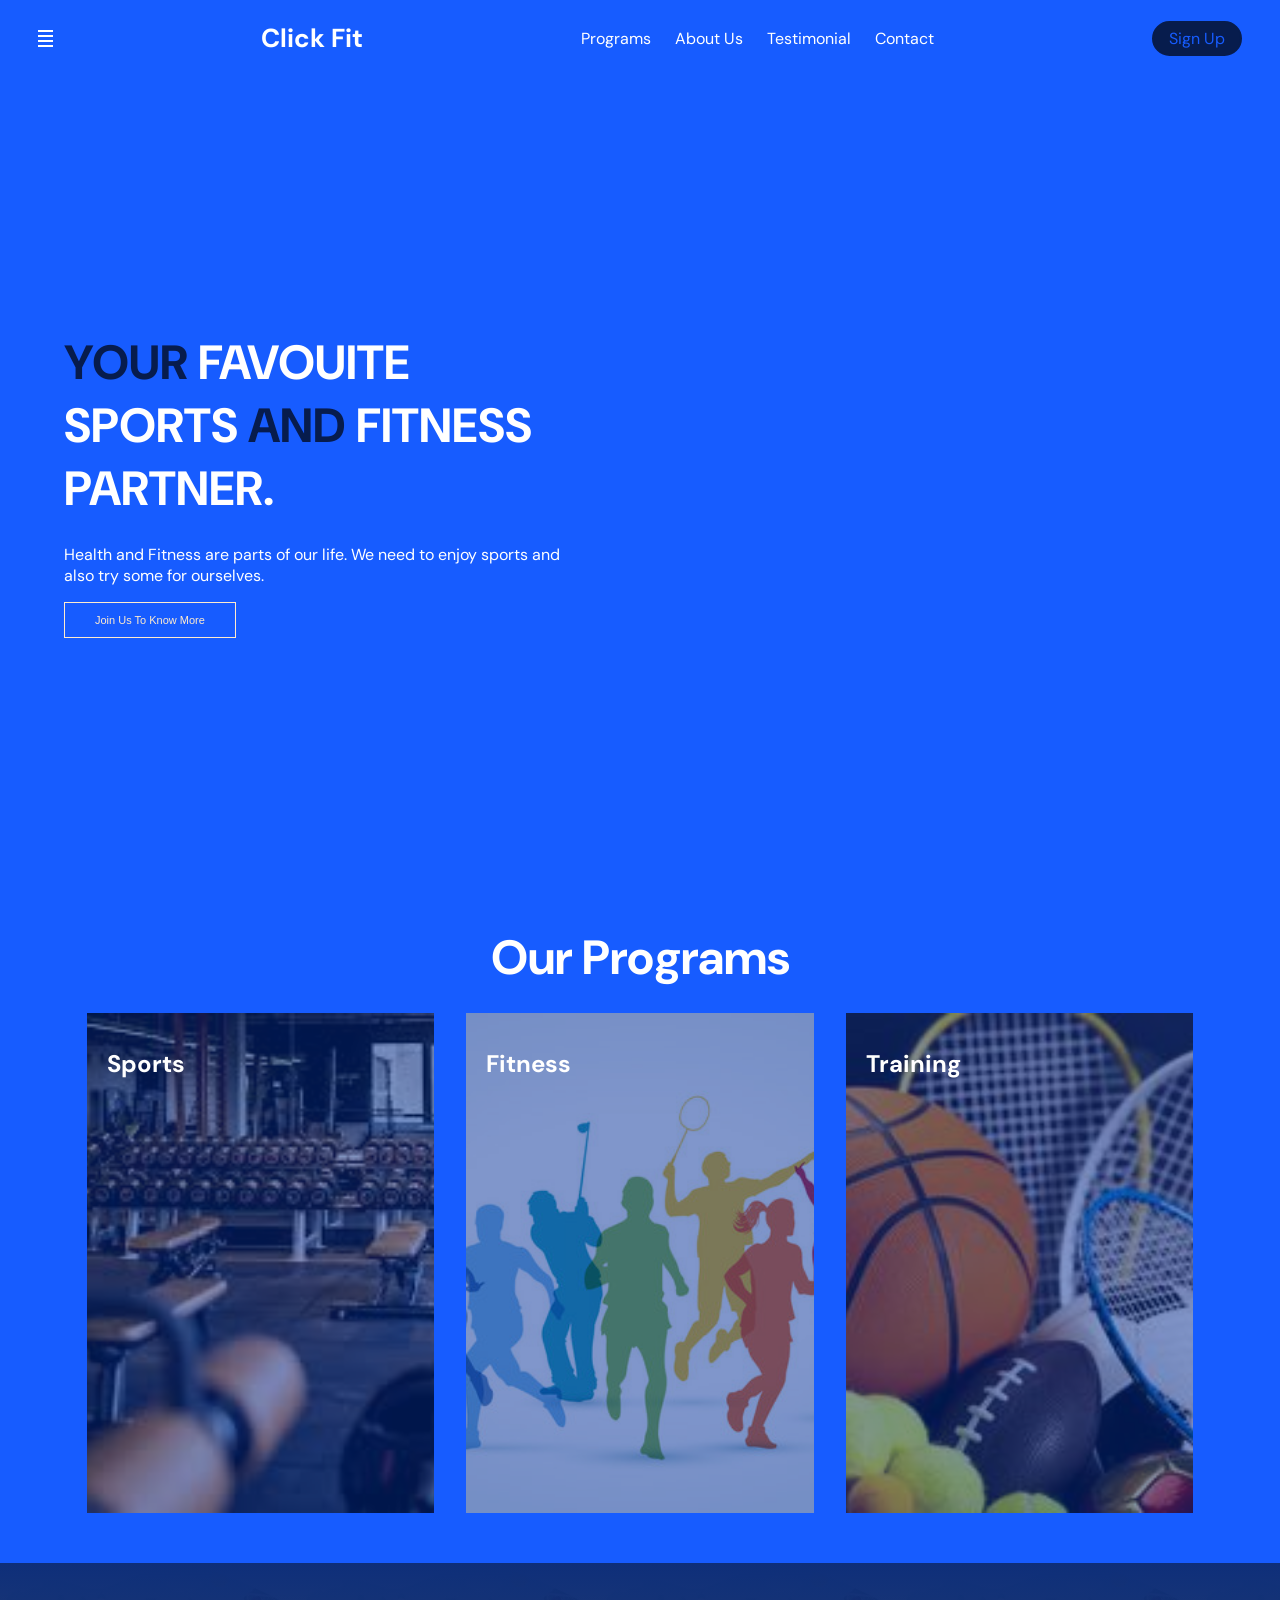
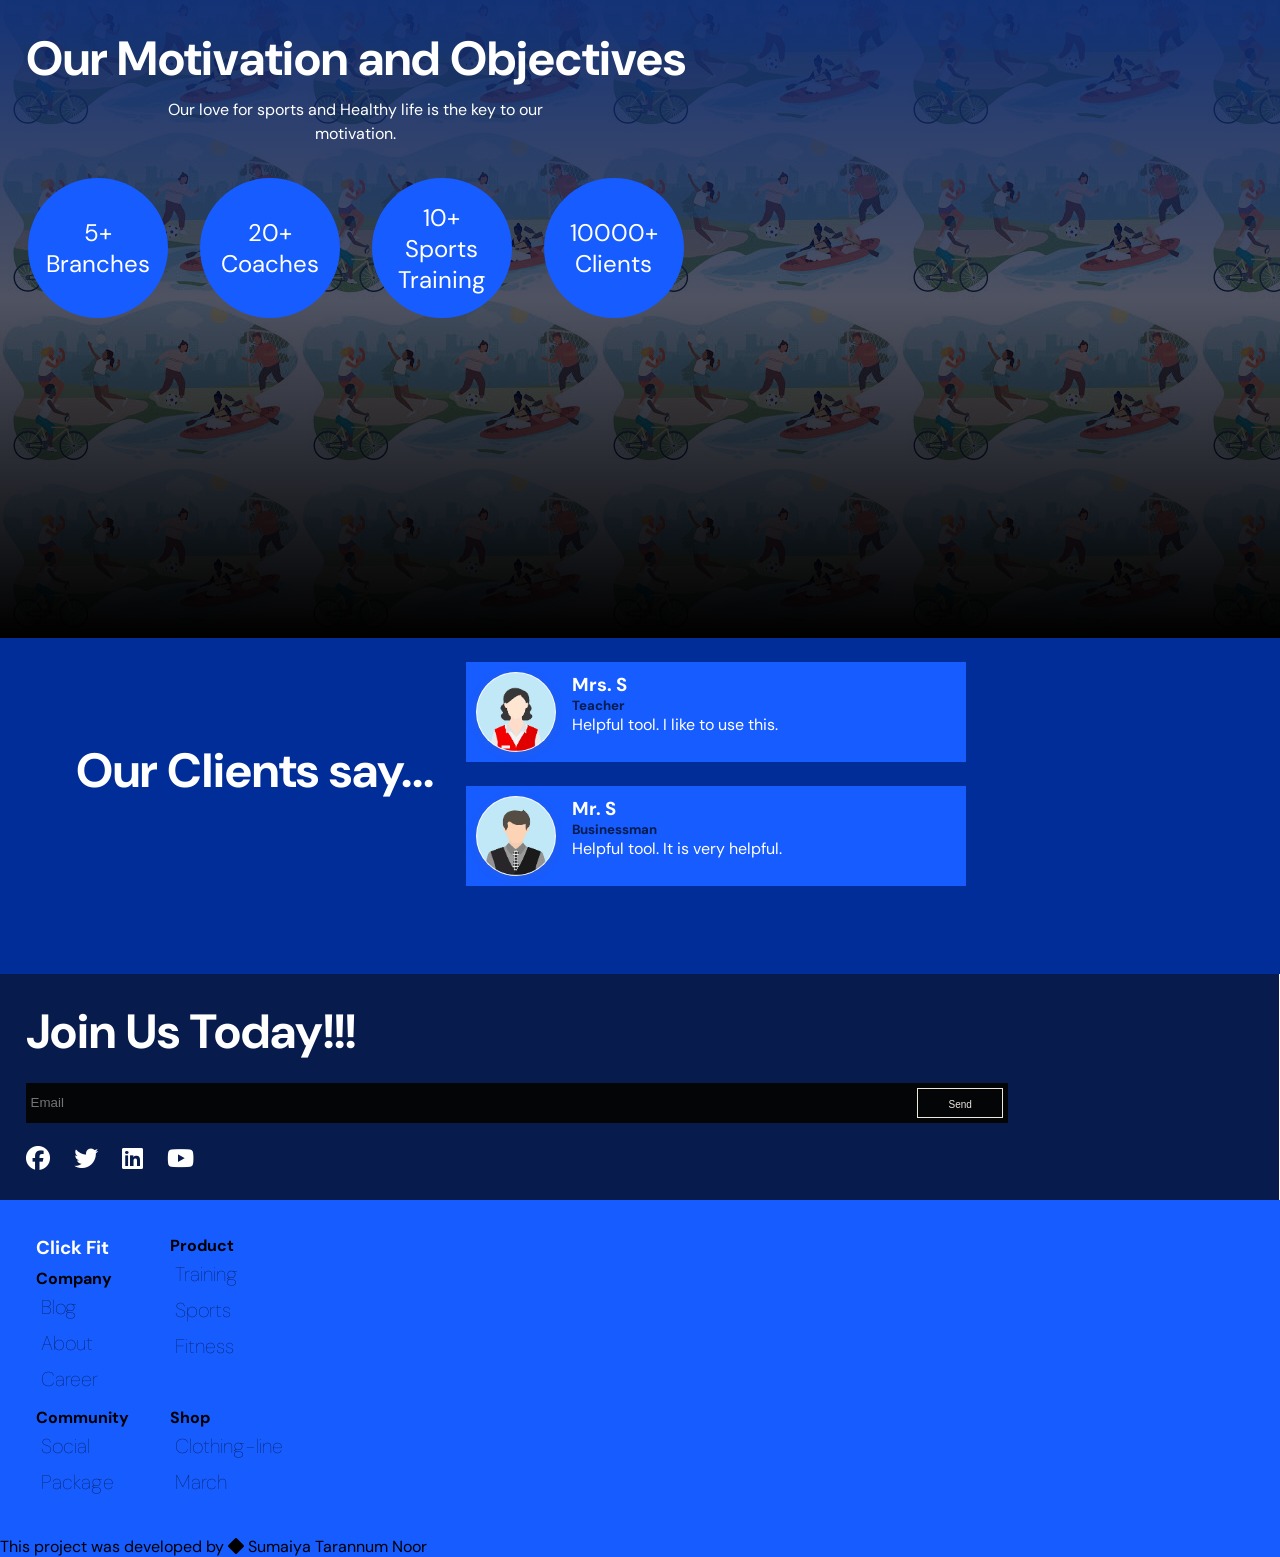
==== index.html @ 51a0aca2 "Add files via upload" ====
<!DOCTYPE html>
<html lang="en">
<head>
    <meta charset="UTF-8">
    <meta name="viewport" content="width=device-width, initial-scale=1.0">
    <link href="https://fonts.googleapis.com/css2?family=DM+Sans:opsz,wght@9..40,400;9..40,700&family=Poppins:wght@200;300;400;500;600;700&family=Raleway:wght@200;400;500;600;700;800&display=swap" rel="stylesheet">
    <link rel="stylesheet" href="https://cdnjs.cloudflare.com/ajax/libs/font-awesome/6.5.1/css/all.min.css" integrity="sha512-DTOQO9RWCH3ppGqcWaEA1BIZOC6xxalwEsw9c2QQeAIftl+Vegovlnee1c9QX4TctnWMn13TZye+giMm8e2LwA==" crossorigin="anonymous" referrerpolicy="no-referrer" />
    <link rel="stylesheet" href="style.css">
    <script src="./jquery.js"></script>
    <title>Click Fit</title>
</head>
<body>
    <nav class="navbar">
        <div class="menu-toggle">
            <span class="bar"></span>
            <span class="bar"></span>
            <span class="bar"></span>
            <span class="bar"></span>
        </div>
        <a href="#home" class="logo">Click Fit</a>
        <div class="menus">
            <a href="#program">Programs</a>
            <a href="#aboutus">About Us</a>
            <a href="#clients">Testimonial</a>
            <a href="#contact">Contact</a>

        </div>
        <a href="#" class="signup">Sign Up</a>
    </nav>
    <section class="header" id="home">
        <div class="header-desc">
            <div class="title"><span>YOUR </span>FAVOUITE <br>SPORTS <span>AND </span> FITNESS PARTNER.</div>
            <P >Health and Fitness are parts of our life. We need to enjoy sports and also try some for ourselves.</P>
            <button class="header-btn">Join Us To Know More</button>
        </div>
    </section>
    <section class="program" id="program">
        <div class="title">Our Programs</div>
        <div class="program-wrapper">
            <div class="program-card">
                <img src="images/background2.jpg" alt="" class="program-img">
                <div class="program-title">Sports</div>
                <div class="program-detail">
                    <p>Learn to play your favourite sport and keep fit.</p>
                    <button class="program-btn">Learn More</button>
                </div>
            </div>
            <div class="program-card">
                <img src="images/background3.jpg" alt="" class="program-img">
                <div class="program-title">Fitness</div>
                <div class="program-detail">
                    <p>Learn to play your favourite sport and keep fit.</p>
                    <button class="program-btn">Learn More</button>
                </div>
            </div>
            <div class="program-card">
                <img src="images/background4.jpg" alt="" class="program-img">
                <div class="program-title">Training</div>
                <div class="program-detail">
                    <p>Learn to play your favourite sport and keep fit.</p>
                    <button class="program-btn">Learn More</button>
                </div>
            </div>
        </div>
    </section>
    <section class="story" id="aboutus">
        <div class="story-wrapper">
            <div class="title">Our Motivation and Objectives</div>
            <p class="story-desc">Our love for sports and Healthy life is the key to our motivation.</p>
            <div class="story-count">
                <div class="story-card">
                    <p class="story-numb">5+</p>
                    <p class="story-numb">Branches</p>
                </div>
                <div class="story-card">
                    <p class="story-numb">20+</p>
                    <p class="story-numb">Coaches</p>
                </div>
                <div class="story-card">
                    <p class="story-numb">10+</p>
                    <p class="story-numb">Sports Training</p>
                </div>
                <div class="story-card">
                    <p class="story-numb">10000+</p>
                    <p class="story-numb">Clients</p>
                </div>
            </div>
        </div>
    </section>
    <section class="client" id="clients">
        <div class="title">Our Clients say...</div>
            <div class="client-wrapper">
                <div class="client-card">
                    <img src="images/client1.png" alt="" class="client-img">
                    <div class="client-detail">
                        <h3>Mrs. S</h3>
                        <h5>Teacher</h5>
                        <p>Helpful tool. I like to use this.</p>
                    </div>
                </div>
                <div class="client-card">
                    <img src="images/client2.png" alt="" class="client-img">
                    <div class="client-detail">
                        <h3>Mr. S</h3>
                        <h5>Businessman</h5>
                        <p>Helpful tool. It is very helpful.</p>
                    </div>
                </div>
            </div>
    </section>
    <footer>
        <div class="contact">
        <div class="title">
            <p>Join Us Today!!!</p>
            <div class="contact-form">
                <input type="text" placeholder="Email">
                <button class="contact-btn">Send</button>            </div>
        </div>
        <div class="social">
            <a href="#"><i class="fa-brands fa-facebook"></i></a>
            <a href="#"><i class="fa-brands fa-twitter"></i></a>
            <a href="#"><i class="fa-brands fa-linkedin"></i></a>
            <a href="#"><i class="fa-brands fa-youtube"></i></a>
        </div>
    </div>
    <div class="footer-menus">
        <div class="footer-wrapper">
            <div class="footer-card">
                <h3>
                    Click Fit
                </h3>
                <h4>Company</h4>
                <a href="#">Blog</a>
                <a href="#aboutus">About</a>
                <a href="#">Career</a>
            </div>
            <div class="footer-card">
                <h4>Product</h4>

                <a href="#">Training</a>
                <a href="#">Sports</a>
                <a href="#">Fitness</a>
            </div>
        </div>
        <div class="footer-wrapper">
            <div class="footer-card">
                <h4>Community</h4>
                <a href="#">Social</a>
                <a href="#">Package</a>
            </div>
            <div class="footer-card">
                <h4>Shop</h4>
                <a href="#">Clothing-line</a>
                <a href="#">March</a>
            </div>
        </div>
    </div>
    <div class="footer-card"><p>This project was developed by <i class="fa fa-diamond"></i> Sumaiya Tarannum Noor</p>
        </div>
    </footer>
</body>
<script src="https://code.jquery.com/jquery-2.2.4.min.js"></script>
<script src="app.js"></script>
</html>
---- style.css ----
:root {
    --primaryColor: #002d97;
    --secondaryColor: #071c4d;
    --fontColor: #175cff;;
    --blackColor: #040507;
    --whiteColor: #ffffff;
    --background: linear-gradient(#071c4d, #175cff);
}

*{
    margin: 0;
    padding: 0;
    box-sizing: border-box;
    outline: none;
}

body{
    width: 100%;
    height: auto;
    background-color: var(--fontColor);
    font-family: 'DM Sans', sans-serif;
}

.navbar{
    width: 100%;
    height: 60px;
    display: flex;
    justify-content: space-between;
    align-items: center;
    position: fixed;
    padding: 3%;
    top: 0;
    left: 0;
    background-color: transparent;
    z-index: 10;
}

.menu-toggle{
    display: block;
}

.bar{
    display: block;
    width: 15px;
    height: 2px;
    margin: 3px auto;
    transition: all 0.4 ease-in-out;
    background-color: #ffffff;
    cursor: pointer;
}

.logo{
    font-size: 26px;
    text-decoration: none;
    color: var(--whiteColor);
    font-weight: bold;
    letter-spacing: 1;
}

.logo:hover{
    color:#002d97;
}

.menus a{
    text-decoration: none;
    padding: 0 10px;
    color: var(--whiteColor);
}

.menus a:hover{
    color: var(--primaryColor);
}

.signup{
    text-decoration: none;
    color: var(--fontColor);
    background-color: var(--secondaryColor);
    border: 2px solid var(--secondaryColor);
    border-radius: 20px;
    padding: 5px 15px;
}

.signup:hover{
    background-color: transparent;
    color:#ffffff;
}

.header{
    width: 100%;
    height: 100vh;
    padding: 5%;
    background-image: linear-gradient(#175cff, rgba(4,9,30,0.7), black), url(images/background.jpg);
    background-position: center;
    background-repeat: no-repeat;
    background-size: cover;
    background-color: #175cff;
    position: relative;
}

.header::before{
    content: "";
    position: absolute;
    top: 0;
    left: 0;
    right: 0;
    bottom: 0;
    background-image: (to topo, rgba(245, 241, 241, 0.8)0, rgba(0, 0, 0, 0) 60%, rgba(0, 0, 0, 0.8) 100%);
    z-index: 1;
}

.header-desc{
    position: absolute;
    min-width: 300px;
    width: 40%;
    height: calc(100% - 60px);
    display: flex;
    flex-direction: column;
    align-items: flex-start;
    justify-content: center;
    gap: 1rem;
    z-index: 3;
    color: var(--whiteColor);
}

.title{
    font-size: 48px;
    font-weight: 700;
    letter-spacing: 1;
    margin-bottom: 0.5rem;
    color: #ffffff;
}

.title span{
    color:#071c4d;
}

.header-desc p{
    letter-spacing: 1.5;
}

.header-btn{
    display: inline-block;
    text-decoration: none;
    color:blanchedalmond;
    border: 1px solid blanchedalmond;
    padding: 11px 30px;
    font-size: 11px;
    background: transparent;
    position: relative ;
    cursor: pointer;
}

.header-btn:hover{
    border: 1px solid crimson;
    background: crimson;
    transition: 0.5s; 
}

.program{
    padding: 2%;
    text-align: center;
}

.program-wrapper{
    width: 100%;
    display: flex;
    padding: 0 5%;
    margin: 2% 0;
    gap: 2rem;
    overflow-x: auto;
}

.program-card{
    position: relative;
    height: 500px;
    width: 100%;
    min-width: 200px;
    background-color: #002d97;
}

.program-img{
    width: 100%;
    height: 100%;
    opacity: 0.5;
    object-fit: cover;
}

.program-title{
    position: absolute;
    top: 5%;
    text-align: center;
    color: #ffffff;
    padding: 10px 20px;
    letter-spacing: 1;
    font-weight: 700;
    font-size: 24px;
    cursor: pointer;
}

.program-detail{
    display: none;
}

.program-card:hover .program-img{
    opacity: 0.8;
    cursor: pointer;
}

.program-card:hover .program-detail{
    position: absolute;
    display: block;
    background-color: #002d97;
    color: #ffffff;
    width: 100%;
    height: 40%;
    padding: 5%;
    bottom: 0;
    left: 0;
    text-align: center;
    font-size: 13px;
    letter-spacing: 1;
    line-height: 1.8;
    transition: all 0.4s ease-in-out;
}

.program-btn{
    display: inline-block;
    text-decoration: none;
    color:blanchedalmond;
    border: 1px solid blanchedalmond;
    padding: 11px 30px;
    font-size: 11px;
    background: transparent;
    position: relative ;
    cursor: pointer;
}

.program-btn:hover{
    border: 1px solid crimson;
    background: crimson;
    transition: 0.5s; 
}

.story{
    width: 100%;
    height: 80%;
    min-height: 75vh;
    padding: 5% 2% 0 2%;
    text-align: center;
    background-image: linear-gradient(#0e2f7a, rgba(4,9,30,0.7), black), url(images/background5.jpg);
}

.story::before{
    content: "";
    position: absolute;
    top: 0;
    left: 0;
    right: 0;
    bottom: 0;
    background-image: (to topo, rgba(245, 241, 241, 0.8)0, rgba(0, 0, 0, 0) 60%, rgba(0, 0, 0, 0.8) 100%);
    background-color: #175cff;
    z-index: 1;
}

.story-wrapper{
    position: absolute;
    display: flex;
    flex-direction: column;
    align-items: center;
    height: 100%;
    z-index: 3;
    color:#ffffff;
}

.story-desc{
    width: 60%;
    text-align: center;
    line-height: 1.5;
    letter-spacing: 1;
}

.story-count{
    display: flex;
    justify-content: center;
    align-items: center;
    flex-wrap: wrap;
    padding: 2rem 0;
    gap: 2rem;
}

.story-card{
    display: flex;
    align-items: center;
    justify-content: center;
    flex-direction: column;
    width: 140px;
    height: 140px;
    border-radius: 50%;
    text-align: center;
    background-color: #175cff;
    color: var(--whiteColor);
    font-size: 20px;
}

.story-numb{
    font-size: 24px;
    font-weight: 400;
}

.client{
    width: 100%;
    display: flex;
    padding: 0 2% 5% 2%;
    justify-content: center;
    align-items: center;
    gap: 2rem;
    background-color:#002d97;
}

.client-wrapper{
    width: 60%;
}

.client-card{
    background-color:#175cff;
    padding: 10px;
    display: flex;
    justify-content: left;
    margin: 1.5rem 0;
    gap: 1rem;
    width: 500px;
}

.client-img{
    width: 80px;
    height: 80px;
    border-radius: 50%;
    object-fit: cover;
    box-shadow: rgba(99, 99, 99, 0.2) 0px 2px 8px 0px;
}

.client-detail{
    color:#ffffff;
}

.client-detail h5{
    color:#071c4d;
}

.footer{
    display: flex;
    justify-content: space-between;
    align-items: center;
    flex-wrap: wrap;
    background-color: #040507;
    width: 100%;
    min-height: 60vh;
    padding: 2%;
    padding-left: 100px;
}

.contact{
    border-right: 1px solid var(--whiteColor);
    flex: 1;
    min-height: 100%;
    padding: 2%;
    color: var(--whiteColor);
    background-color: rgba(0, 0, 0, 0.7);
}

.contact p{
    letter-spacing: 1;
}

.contact-form{
    display: flex;
    justify-content: space-between;
    width: 80%;
    height: 40px;
    background-color: #040507;
    padding: 5px;
    margin: 20px 0;
}

.contact-form input{
    width: 80%;
    height: 100%;
    border: none;
    color: var(--whiteColor);
    background-color: transparent;
}

.contact-btn{
    display: inline-block;
    text-decoration: none;
    color:rgb(235, 231, 225);
    border: 1px solid rgb(238, 232, 223);
    padding: 10px 30px;
    font-size: 10px;
    background: transparent;
    position: relative ;
    cursor: pointer;
}

.contact-btn:hover{
    border: 1px solid #175cff;
    background: #175cff;
    transition: 0.5s; 
}

.social a{
    width: 100px;
    height: 100px;
    color:#ffffff;
    font-size: 24px;
    margin: 20px 20px 0 0;
}

.social a:hover{
    color: #175cff;
}

.footer-menus{
    flex: 1;
    padding: 2%;
    max-width: 500px;
}

.footer-wrapper{
    display: flex;
    margin: 10px;
    justify-content: flex-start;
    width: 60%;
}

.footer-card{
    display: flex;
    flex-direction: column;
    min-width: 50%;
}

.footer-card h3{
    color: var(--whiteColor);
    margin-bottom: 0.5rem;
}

.footer-card h5{
    color: var(--whiteColor);
    margin-bottom: 0.5rem;
}

.footer-card a{
    text-decoration: none;
    color: var(--secondaryColor);
    font-size: 20px;
    font-weight: 100;
    padding: 5px;
}

.footer-card a:hover{
    color:#ffffff;
    font-size: 22px;
}


@media(max-width: 700px){
    .menu-toggle,
    .bar{
        display: block;
        z-index: 100;
    }

    .menu-toggle.is-active .bar:nth-child(2){
        opacity: 0;
    }

    .menu-toggle.is-active .bar:nth-child(1){
        transform: translateY(5px) rotate(45deg);
    }

    .menu-toggle.is-active .bar:nth-child(1){
        transform: translateY(-5px) rotate(-45deg);
    }

    .menus{
        flex-direction: column;
        position: absolute;
        top: 0;
        bottom: 0;
        left: 0;
        width: 100%;
        height: 100vh;
        text-align: center;
        background-color: #ffffff;
        padding: 5rem;
        display: none;
    }

    .menu.active{
        display: flex;
    }

    .menus a{
        color:#175cff;
        padding: 1.5rem;
    }


}
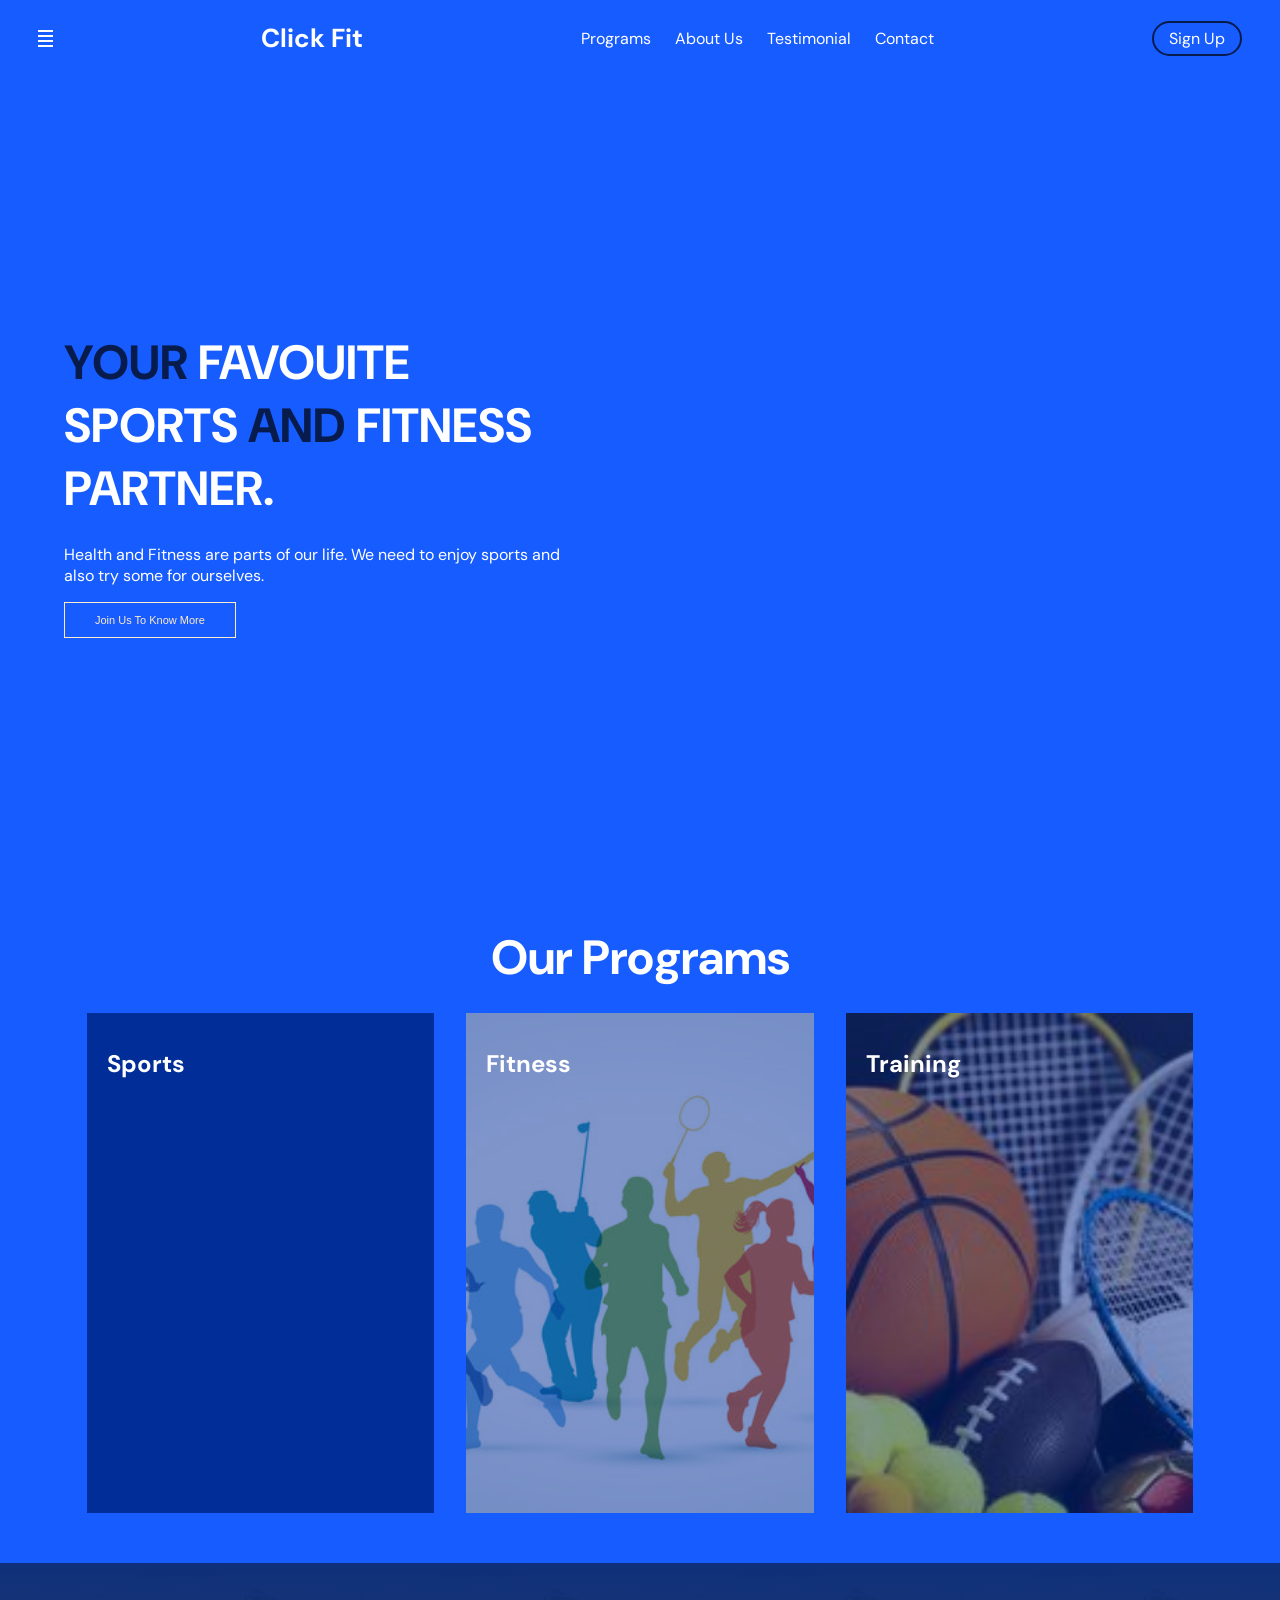
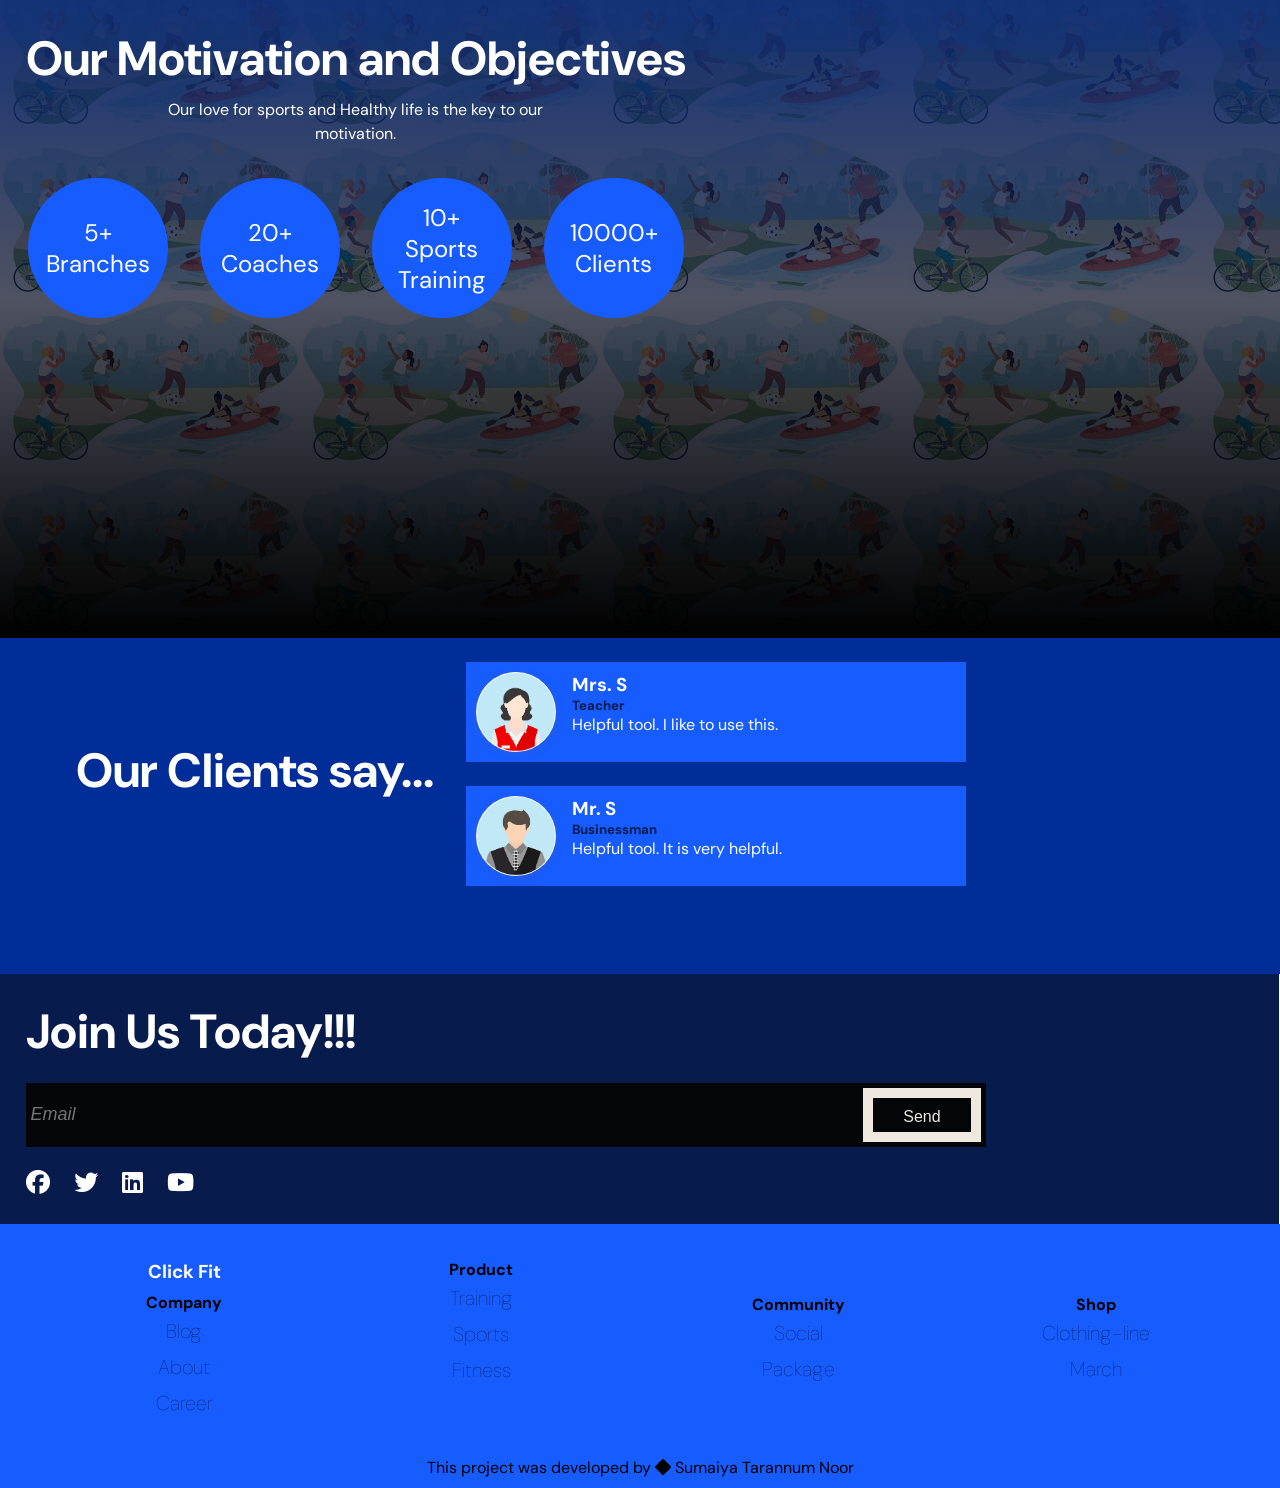
==== commit 417ad7b3: "Modified..." ====
--- a/index.html
+++ b/index.html
@@ -38,7 +38,6 @@
         <div class="title">Our Programs</div>
         <div class="program-wrapper">
             <div class="program-card">
-                <img src="images/background2.jpg" alt="" class="program-img">
                 <div class="program-title">Sports</div>
                 <div class="program-detail">
                     <p>Learn to play your favourite sport and keep fit.</p>
--- a/style.css
+++ b/style.css
@@ -1,7 +1,7 @@
 :root {
     --primaryColor: #002d97;
     --secondaryColor: #071c4d;
-    --fontColor: #175cff;;
+    --fontColor: #175cff;
     --blackColor: #040507;
     --whiteColor: #ffffff;
     --background: linear-gradient(#071c4d, #175cff);
@@ -35,9 +35,9 @@
     z-index: 10;
 }
 
-.menu-toggle{
-    display: block;
-}
+/* .menu-toggle{
+    display: flex;
+} */
 
 .bar{
     display: block;
@@ -73,8 +73,8 @@
 
 .signup{
     text-decoration: none;
-    color: var(--fontColor);
-    background-color: var(--secondaryColor);
+    color: #ffffff;
+    background-color: #175cff;
     border: 2px solid var(--secondaryColor);
     border-radius: 20px;
     padding: 5px 15px;
@@ -82,7 +82,8 @@
 
 .signup:hover{
     background-color: transparent;
-    color:#ffffff;
+    background-color:#ffffff;
+    color: #175cff;
 }
 
 .header{
@@ -366,6 +367,7 @@
     padding: 2%;
     color: var(--whiteColor);
     background-color: rgba(0, 0, 0, 0.7);
+ 
 }
 
 .contact p{
@@ -375,28 +377,31 @@
 .contact-form{
     display: flex;
     justify-content: space-between;
-    width: 80%;
-    height: 40px;
+    width: 60rem;
+    height: 4rem;
     background-color: #040507;
     padding: 5px;
     margin: 20px 0;
 }
 
 .contact-form input{
+    align-items: center;
     width: 80%;
     height: 100%;
     border: none;
     color: var(--whiteColor);
     background-color: transparent;
+    font-size: large;
+    font-style: oblique;
 }
 
 .contact-btn{
     display: inline-block;
     text-decoration: none;
     color:rgb(235, 231, 225);
-    border: 1px solid rgb(238, 232, 223);
+    border: 10px solid rgb(238, 232, 223);
     padding: 10px 30px;
-    font-size: 10px;
+    font-size: 16px;
     background: transparent;
     position: relative ;
     cursor: pointer;
@@ -421,15 +426,16 @@
 }
 
 .footer-menus{
+    display: flex;
     flex: 1;
     padding: 2%;
-    max-width: 500px;
+    align-items: center;
 }
 
 .footer-wrapper{
     display: flex;
     margin: 10px;
-    justify-content: flex-start;
+    justify-content: center;
     width: 60%;
 }
 
@@ -437,11 +443,13 @@
     display: flex;
     flex-direction: column;
     min-width: 50%;
+    align-items: center;
 }
 
 .footer-card h3{
     color: var(--whiteColor);
     margin-bottom: 0.5rem;
+
 }
 
 .footer-card h5{
@@ -460,6 +468,15 @@
 .footer-card a:hover{
     color:#ffffff;
     font-size: 22px;
+}
+
+.footer-card>p{
+    margin-bottom: 10px;
+}
+
+.footer-card>h3:hover{
+    color:#071c4d;
+
 }
 
 
